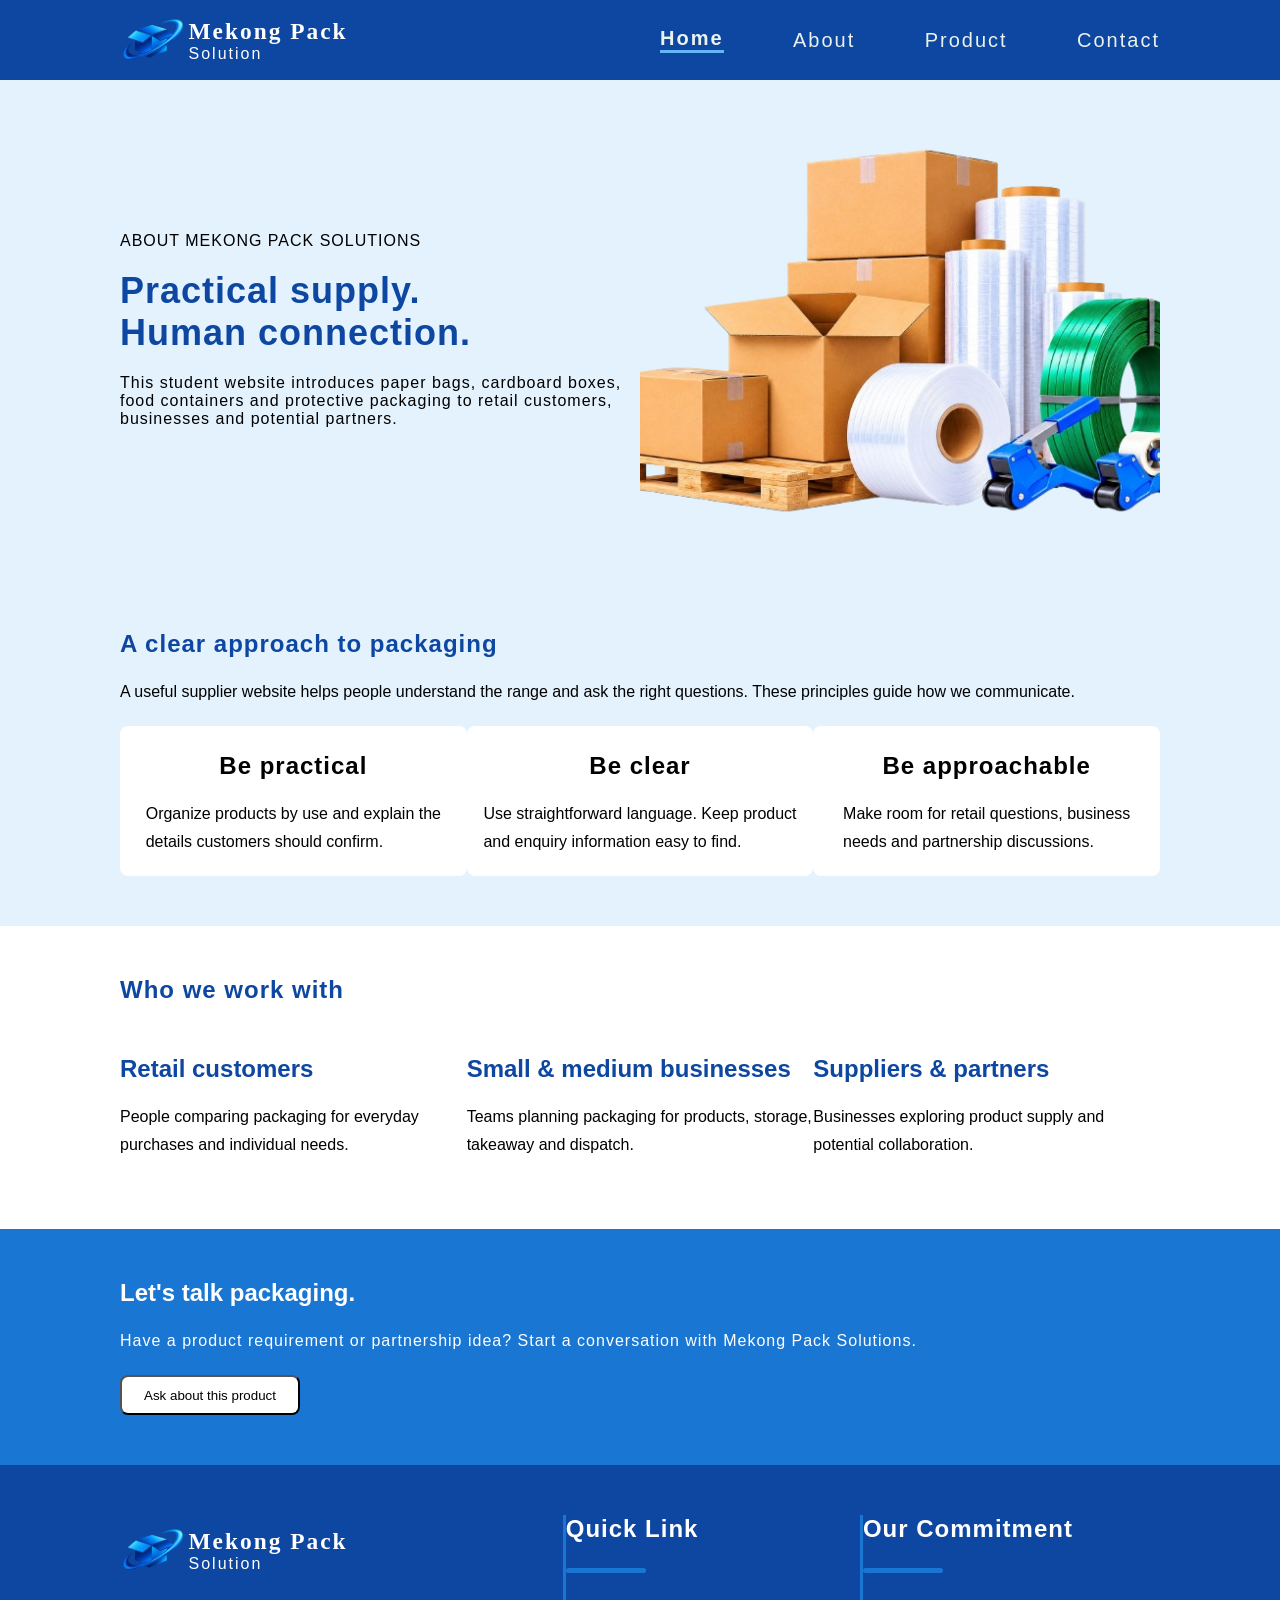
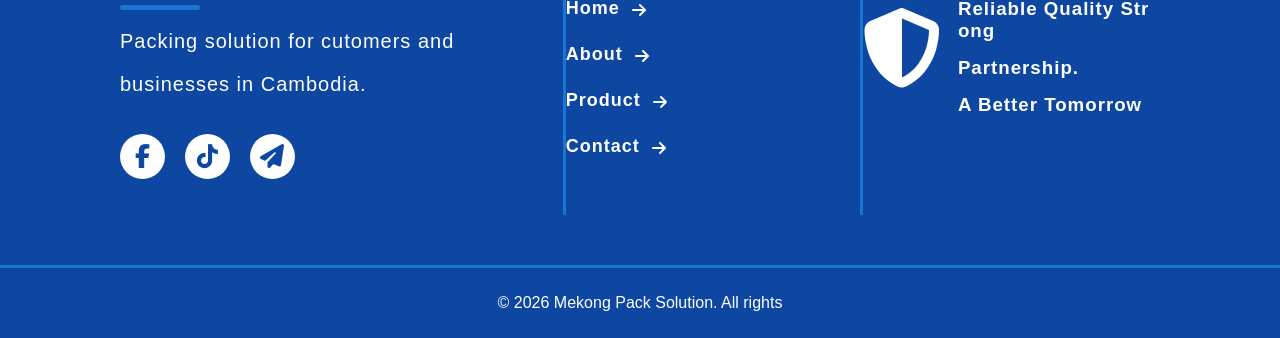
==== about.html @ fc3533df "add about.html and about.css" ====
<!DOCTYPE html>
<html lang="en">

<head>
    <meta charset="UTF-8">
    <meta name="viewport" content="width=device-width, initial-scale=1.0">
    <title>HOME</title>
    <link rel="stylesheet" href="about.css">
    <link rel="stylesheet" href="https://cdnjs.cloudflare.com/ajax/libs/font-awesome/6.5.0/css/all.min.css">
</head>

<body>

    <Header class="header">

        <div class="logo-text">

            <div class="box-logo"></div>

            <div class="box-text">

                <span class="Mekong-Pack">
                    <h3> Mekong Pack </h3>
                </span>
                <span> Solution </span>

            </div>

        </div>

        <div class="nav">

            <a href="" class="active"> Home </a>

            <a href=""> About </a>

            <a href=""> Product </a>

            <a href=""> Contact </a>

        </div>

    </Header>

    <Hero class="section-1">

        <div class="text-button">

            <div class="text-group">

                <span class="subtitle">

                    ABOUT MEKONG PACK SOLUTIONS

                </span>

                <span class="title">

                    <h2>
                        Practical supply.<br>Human connection.<br>

                    </h2>

                </span>

                <span class="subtitle">

                    This student website introduces paper bags, cardboard boxes, food containers and protective packaging to retail customers, businesses and potential partners.

                </span>

            </div>


        </div>

        <div class="Icon-box"> </div>

    </Hero>

    <section2 class="section-2">

        <div class="text-st3">

            <h2> A clear approach to packaging </h2>

        </div>

        <p> A useful supplier website helps people understand the range and ask the right questions. These principles guide how we communicate. </p>

        <div class="Three-Box">

            <div class="Box">

                <h2> Be practical </h2>

                <div class="text-inbox">

                    <p class="subtitle">

                        Organize products by use and explain the 

                    </p>

                    <p class="sutitle">

                        details customers should confirm.

                    </p>

                </div>

            </div>

            <div class="Box">

                <h2> Be clear </h2>

                <div class="text-inbox">

                    <p class="subtitle">

                        Use straightforward language. Keep product

                    </p>

                    <p class="sutitle">

                        and enquiry information easy to find.

                    </p>

                </div>

            </div>

            <div class="Box">

                <h2> Be approachable </h2>

                <div class="text-inbox">

                    <p class="subtitle">

                        Make room for retail questions, business

                    </p>

                    <p class="sutitle">

                        needs and partnership discussions.

                    </p>

                </div>

            </div>

        </div>

    </section2>

    <section4 class="section-4">

        <div class="text-st3">

            <h2> Who we work with</h2>

        </div>

        <div class="Three-Box">

            <div class="Box-st4">


                <h2 class="title"> Retail customers </h2>

                <div class="text-inbox">

                    <p class="subtitle">

                        People comparing packaging for everyday 

                    </p>

                    <p class="subtitle"> purchases and individual needs. </p>

                </div>

            </div>

            <div class="Box-st4">

                <h2 class="title"> Small & medium businesses</h2>

                <div class="text-inbox">

                    <p class="subtitle">

                        Teams planning packaging for products, storage,

                    </p>

                    <p class="subtitle">takeaway and dispatch.</p>

                </div>

            </div>

            <div class="Box-st4">

                <h2 class="title"> Suppliers & partners </h2>

                <div class="text-inbox">

                    <p class="subtitle">

                       Businesses exploring product supply and 

                    </p>

                    <p class="subtitle"> potential collaboration. </p>

                </div> 

            </div>

        </div>

    </section4>

    <section5 class="section-5">

        <h2 class="title-st5"> Let's talk packaging. </h2>

        <p class="subtitle-st5"> Have a product requirement or partnership idea? Start a conversation with Mekong Pack Solutions. </p>

         <a href="">

                    <button class="last-button">

                        <p> Ask about this product </p>

                    </button>
                
         </a>

    </section5>

    <footer class="footer"> 

        <div class="first-box"> 

            <div class="logo-text">

                <div class="box-logo"> </div>

                    <div class="box-text">

                        <span class="Mekong-Pack">

                            <h3> Mekong Pack </h3>

                        </span>
                        
                        <span> Solution </span>

                    </div>

            </div>

            <div class="line"></div>
            
            <p class="subtitle-ft"> Packing solution for cutomers and   </p>
            
            <p class="subtitle-ft"> businesses in Cambodia. </p>


           <div class="box-link">

            <a href="https://m.me/br.tina.413965" class="Icon-link" target="_blank">

                <i class="fa-brands fa-facebook-f"></i>

            </a>

            <a href="" class="Icon-link" target="_blank">

                <i class="fa-brands fa-tiktok"></i>

            </a>

            <a href="https://t.me/tina13122009" class="Icon-link" target="_blank">

                <i class="fa-solid fa-paper-plane"></i>

            </a>

           </div>

        </div>

        <div class="middle-box">

            <h2> Quick Link </h2>

            <div class="line"></div>

                <a href=""> 

                   <h3 class="text-ft"> Home <i class="fa-solid fa-arrow-right"></i> </h3>

                </a>

                <a href=""> 

                   <h3 class="text-ft"> About <i class="fa-solid fa-arrow-right"></i> </h3>

                </a>

                <a href=""> 

                   <h3 class="text-ft"> Product <i class="fa-solid fa-arrow-right"></i> </h3>

                </a>

                <a href=""> 

                   <h3 class="text-ft"> Contact <i class="fa-solid fa-arrow-right"></i> </h3>

                </a>

        </div>

        <div class="last-box">

            <h2 class="title-ft"> Our Commitment </h2>

            <div class="line"></div>

            <div class="last-icon-text">

                <i class="fa-solid fa-shield-halved"></i>

                <div class="ft-text-no">
                
                    <h3 class="text-ft-no"> Reliable Quality Strong  </h3>

                    <h3 class="text-ft-no"> Partnership. </h3>

                    <h3 class="text-ft-no"> A Better Tomorrow </h3>

                </div>

            </div>

        </div>

    </footer>

    <div class="last-st"> © 2026 Mekong Pack Solution. All rights</div>


</body>

</html>
---- about.css ----
*{
    margin: 0;
    padding: 0;
    box-sizing: border-box;
    gap: 0;
}
body {
    font-family: 'Inter', sans-serif;
}
.header{
    display: flex;
    width: 100%;
    height: 80px;
    background-color: #0D47A1;
    justify-content: space-between;
    align-items: center;
    padding: 0px 120px;
    position: fixed;
    z-index: 10000;
}

.logo-text{
    display: flex;
    width: 250px;
    height: 70px;
    gap: 5px;
}
.box-logo{
    width: 70px;
    height: 70px;
    background-image: url(/Images/Logo.png);
    background-position: center;
    background-repeat: no-repeat;
    background-size: contain;
}
.box-text{
    display: flex;
    width: 200px;
    height: 70px;
    color: white;
    flex-direction: column;
    justify-content: center;
    letter-spacing: 2px;
}
.Mekong-Pack {
    font-family: 'Poppins';
    font-size: 20px;
}
.nav{
    display: flex;
    width: 500px;
    height: 70px;
    gap:25px;
    font-family: 'Inter', sans-serif;
    font-size: 20px;
    justify-content: space-between;
    align-items: center;
    letter-spacing: 2px;
}
.nav a {
    text-decoration: none;
    color: #EAF2ED;
}
.nav a.active {
    border-bottom: 3px solid #64B5F6 !important;
    font-weight: bold;
}
.section-1 {
    display: flex;
    width: 100%;
    height: auto;
    padding: 130px 120px 50px;
    justify-content: space-between;
    align-items: center;
    background-color: #E3F2FD;
}
.text-button {
    display: flex;
    width: 600px;
    height: auto;
    flex-direction: column;
    gap: 25px;
}
.text-group{
    display: flex;
    width: auto;
    height: auto;
    flex-direction: column;
    gap: 20px;
    letter-spacing: 1px;
}
.subtitle {
    font-family: 'Inter', sans-serif;
    font-size: 16px;
    color: black;
}
.title {
    font-family: 'Poppins', sans-serif;
    font-size: 24px;
    color: #0D47A1;
}
.Button-group {
    display: flex;
    gap: 15px;
}

.Button-group button {
    width: 125px;
    height: 33px;
    border-radius: 4px;
    background: #ffffff;
    color: #31556f;
    font-family: "Inter", sans-serif;
    font-size: 9px;
    cursor: pointer;
}
.Button-group .active {
    background: #1976D2;
    border-color: #1976D2;
    color: #ffffff;
}
.Button-group button:hover {
    border-color: #E3F2FD;
    transform: translateY(-2px);
}
.Icon-box {
    width: 600px;
    height: 400px;
    background-image: url(/Images/Icon-of-binner.png);
    background-repeat: no-repeat;
    background-position: center;
    background-size: cover;
}
.section-2 {
    display: flex;
    width: 100%;
    height: auto;
    flex-direction: column;
    padding: 50px 120px;
    gap: 25px;
    background-color: #E3F2FD;
}
.text-st3 {
    display: flex;
    width: 600px;
    height: auto;
}
.text-st3 h2 {
    font-family: 'Poppins', sans-serif;
    font-size: 24px;
    letter-spacing: 1px;
    color: #0D47A1;
}
.Three-Box {
    display: flex;
    width: 100%;
    height: 150px;
    justify-content: space-between;
}
.Box {
    display: flex;
    width: 380px;
    height: 100%;
    border-radius: 8px;
    background-color: white;
    flex-direction: column;
    gap: 25px;
    justify-content: center;
    align-items: center;
}
.Box:hover {
    transform: translateY(1.8px);
}
.Box h2 {
    font-family: 'Poppins', sans-serif;
    font-size: 24px;
    letter-spacing: 1px;
}
.text-inbox {
    display: flex;
    gap: 10px;
    flex-direction: column;
}

.section-4 {
    display: flex;
    width: 100%;
    height: auto;
    flex-direction: column;
    padding: 50px 120px;
    gap: 25px;
}
.Box-st4 {
    display: flex;
    width: 380px;
    height: 100%;
    border-radius: 8px;
    flex-direction: column;
    gap: 25px;
    justify-content: center;
}

.section-5 {
    display: flex;
    width: 100%;
    height: auto;
    flex-direction: column;
    padding: 50px 120px;
    gap: 25px;
    background-color: #1976D2;
    color: white;
}
.title-st5 {
    font-family: 'Poppins', sans-serif;
    font-size: 24px;
    color: white;
}
.subtitle-st5 {
    color: white;
    letter-spacing: 1px;
    font-family: 'Inter', sans-serif;
    font-size: 16px;
}
.last-button {
    display: flex;
    width: 180px;
    height: 40px;
    justify-content: center;
    align-items: center;
    color: black;
    background-color: white;
    border-radius: 8px;
}
.last-button:hover {
    transform: translateY(1.8px);
}
.footer {
    display: flex;
    width: 100%;
    height: auto;
    padding: 50px 120px;
    justify-content: space-between;
    align-items: center;
    background-color: #0D47A1;
    border-bottom: 3px solid #1976D2;
}
.first-box {
    display: flex;
    width: 450px;
    height: 300px;
    border-right: 3px solid #1976D2;
    flex-direction: column;
    gap: 20px;
    letter-spacing: 1px;
}
.line {
    width: 80px;
    height: 5px;
    background-color: #1976D2;
    border-radius: 3px;
    flex-shrink: 0;
}
.subtitle-ft  {
    color: white;
    letter-spacing: 1px;
    font-family: 'Inter', sans-serif;
    font-size: 20px;
}
.box-link {
    display: flex;
    width: 100%;
    height: 80px;
    gap: 20px;
    align-items: center;
}
.Icon-link {
  display: flex;
  width: 45px;
  height: 45px;
  background-color: #ffffff;
  border-radius: 50%;
  justify-content: center;
  align-items: center;
  font-size: 24px;
  color: #0D47A1;
  text-decoration: none;
}
.Icon-link:hover {
    transform:  translateY(1.7px);
    color: #376cbd;
}
.middle-box {
    display: flex;
    width: 300px;
    height: 300px;
    border-right: 3px solid #1976D2;
    flex-direction: column;
    color: white;
    gap: 25px;
    letter-spacing: 1px;
}
.title-ft {
    font-family: 'Poppins', sans-serif;
    font-size: 24px;
    color: white;
    letter-spacing: 1px;
}
a {
    text-decoration: none;
}
.text-ft {
    display: flex;
    align-items: center;
    font-family: 'Poppins', sans-serif;
    font-size: 18px;
    color: white;
    letter-spacing: 1px;
    gap: 12px;
}
.text-ft i {
    display: flex;
    align-items: center;
    margin-top: 3px;
    font-size: 16px;
}
.text-ft:hover {
    transform: translateY(1.7px);
}
.last-box {
    display: flex;
    width: 300px;
    height: 300px;
    flex-direction: column;
    color: white;
    gap: 25px;
    letter-spacing: 1px;
}
.last-icon-text {
    display: flex;
    width: 100%;
    height: 150px;
    justify-content: space-between;
    gap: 15px;
}
.last-icon-text i {
    display: flex;
    width: 80px;
    height: 100px;
    justify-content: center;
    align-items: center;
    font-size: 80px;
}
.ft-text-no {
    display: flex;
    width: 80%;
    height: 100%;
    flex-direction: column;
    word-break: break-all;
    letter-spacing: 1px;
    gap: 15px;
    font-family: 'Poppins', sans-serif;
}
.last-st {
    display: flex;
    width: 100%;
    height: 70px;
    background-color: #0D47A1;
    justify-content: center;
    align-items: center;
    color: white;
    font-family: 'Inter', sans-serif;
    font-size: 16px;
}
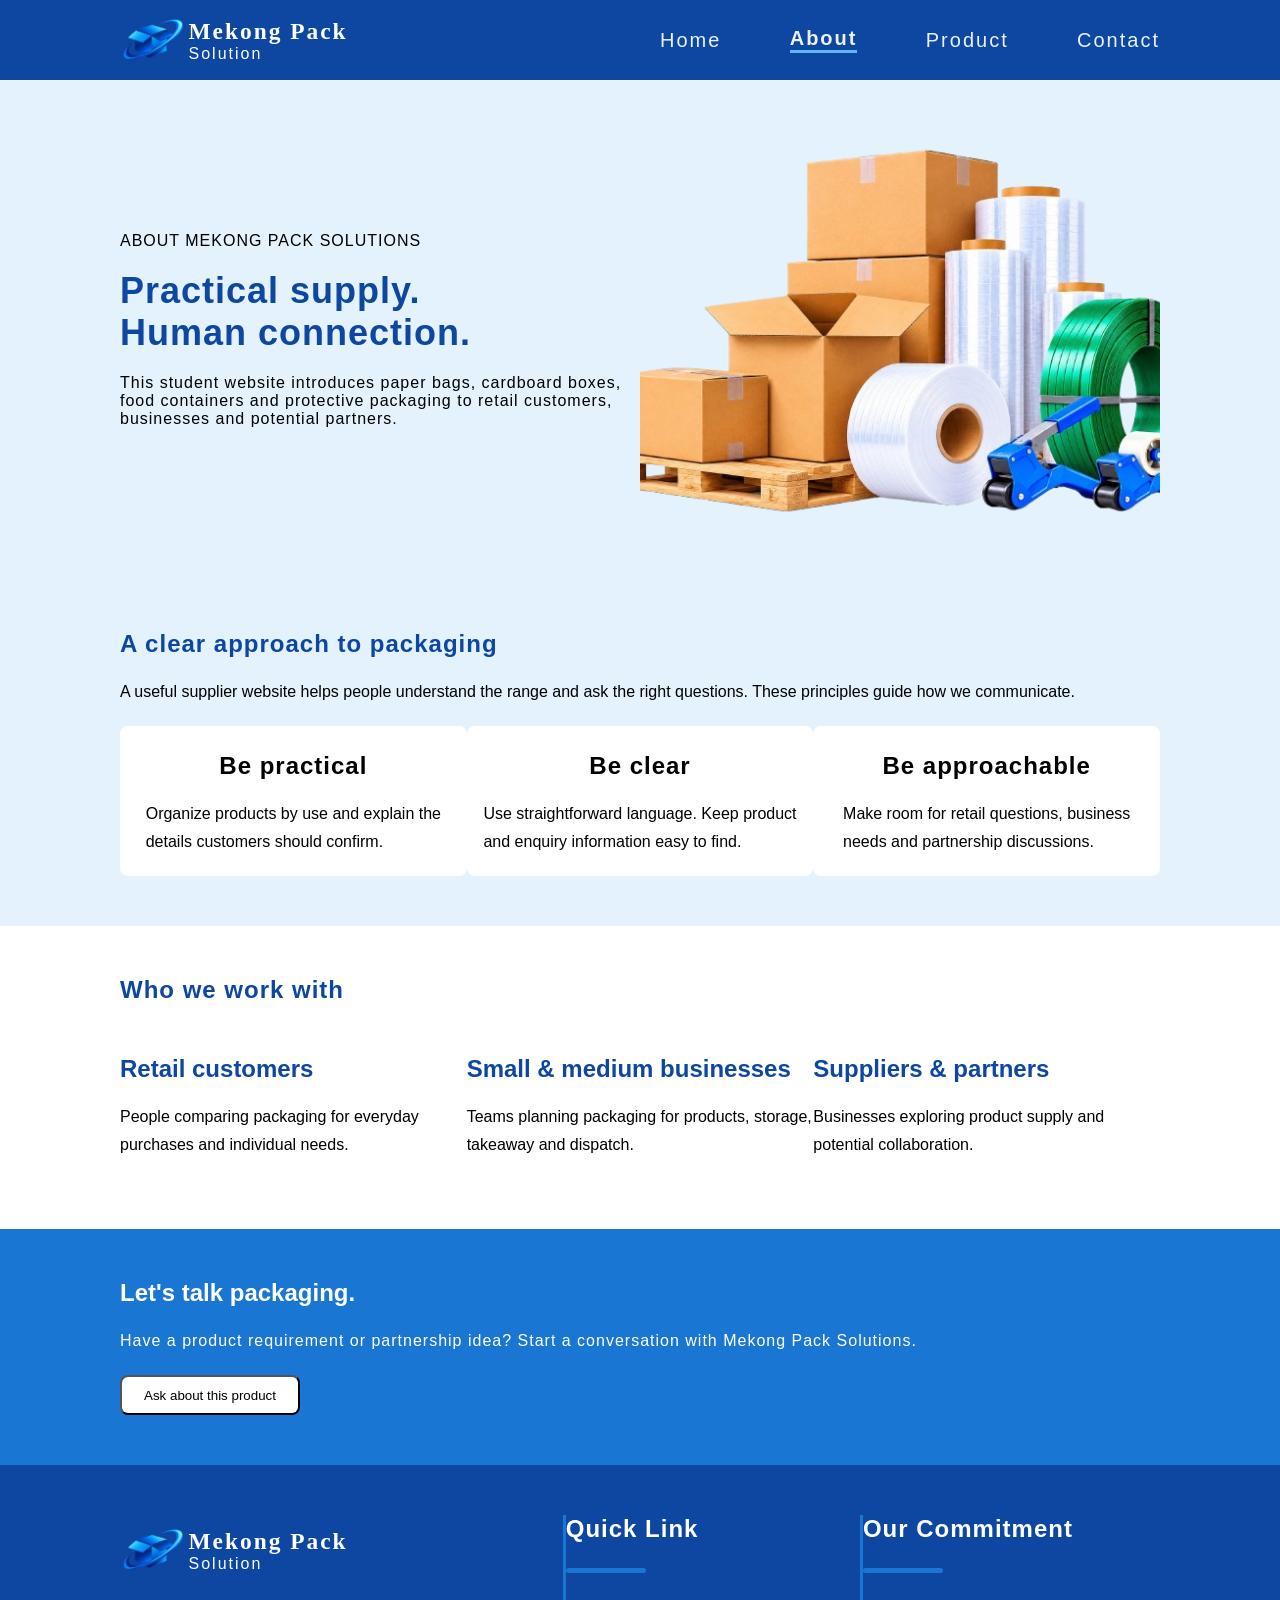
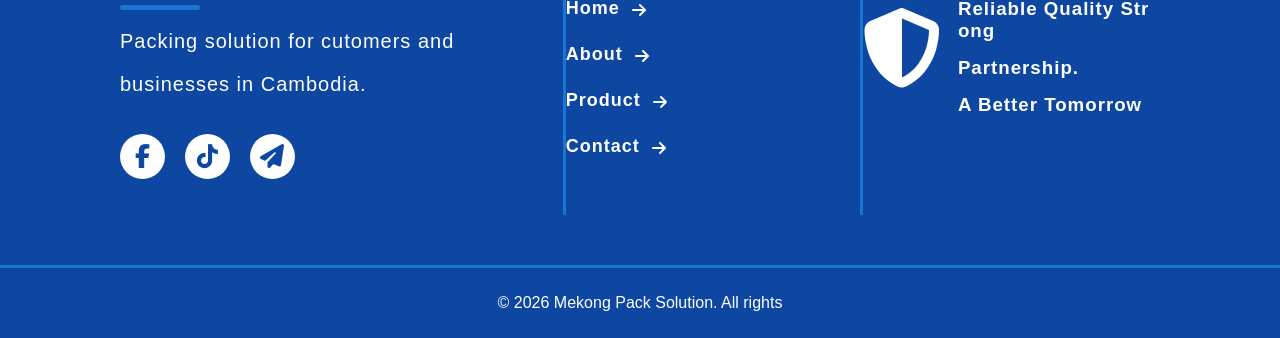
==== commit bbb3cb41: "Update project files" ====
--- a/about.html
+++ b/about.html
@@ -30,13 +30,13 @@
 
         <div class="nav">
 
-            <a href="" class="active"> Home </a>
-
-            <a href=""> About </a>
-
-            <a href=""> Product </a>
-
-            <a href=""> Contact </a>
+            <a href="index.html" > Home </a>
+
+            <a href="about.html" class="active"> About </a>
+
+            <a href="product.html"> Product </a>
+
+            <a href="contact.html"> Contact </a>
 
         </div>
 
@@ -235,7 +235,7 @@
 
         <p class="subtitle-st5"> Have a product requirement or partnership idea? Start a conversation with Mekong Pack Solutions. </p>
 
-         <a href="">
+         <a href="contact.html">
 
                     <button class="last-button">
 
@@ -306,25 +306,25 @@
 
             <div class="line"></div>
 
-                <a href=""> 
+                <a href="index.html"> 
 
                    <h3 class="text-ft"> Home <i class="fa-solid fa-arrow-right"></i> </h3>
 
                 </a>
 
-                <a href=""> 
+                <a href="about.html"> 
 
                    <h3 class="text-ft"> About <i class="fa-solid fa-arrow-right"></i> </h3>
 
                 </a>
 
-                <a href=""> 
+                <a href="product.html"> 
 
                    <h3 class="text-ft"> Product <i class="fa-solid fa-arrow-right"></i> </h3>
 
                 </a>
 
-                <a href=""> 
+                <a href="contact.html"> 
 
                    <h3 class="text-ft"> Contact <i class="fa-solid fa-arrow-right"></i> </h3>
 
--- a/about.css
+++ b/about.css
@@ -1,13 +1,19 @@
-*{
+* {
     margin: 0;
     padding: 0;
     box-sizing: border-box;
     gap: 0;
 }
+
 body {
     font-family: 'Inter', sans-serif;
 }
-.header{
+
+a {
+    text-decoration: none;
+}
+
+.header {
     display: flex;
     width: 100%;
     height: 80px;
@@ -15,17 +21,19 @@
     justify-content: space-between;
     align-items: center;
     padding: 0px 120px;
-    position: fixed;
-    z-index: 10000;
-}
-
-.logo-text{
+    position: sticky;
+    z-index: 9999;
+    top: 0;
+}
+
+.logo-text {
     display: flex;
     width: 250px;
     height: 70px;
     gap: 5px;
 }
-.box-logo{
+
+.box-logo {
     width: 70px;
     height: 70px;
     background-image: url(/Images/Logo.png);
@@ -33,7 +41,8 @@
     background-repeat: no-repeat;
     background-size: contain;
 }
-.box-text{
+
+.box-text {
     display: flex;
     width: 200px;
     height: 70px;
@@ -42,38 +51,44 @@
     justify-content: center;
     letter-spacing: 2px;
 }
+
 .Mekong-Pack {
     font-family: 'Poppins';
     font-size: 20px;
 }
-.nav{
+
+.nav {
     display: flex;
     width: 500px;
     height: 70px;
-    gap:25px;
+    gap: 25px;
     font-family: 'Inter', sans-serif;
     font-size: 20px;
     justify-content: space-between;
     align-items: center;
     letter-spacing: 2px;
 }
+
 .nav a {
     text-decoration: none;
     color: #EAF2ED;
 }
+
 .nav a.active {
     border-bottom: 3px solid #64B5F6 !important;
     font-weight: bold;
 }
+
 .section-1 {
     display: flex;
     width: 100%;
     height: auto;
-    padding: 130px 120px 50px;
+    padding: 50px 120px;
     justify-content: space-between;
     align-items: center;
     background-color: #E3F2FD;
 }
+
 .text-button {
     display: flex;
     width: 600px;
@@ -81,7 +96,8 @@
     flex-direction: column;
     gap: 25px;
 }
-.text-group{
+
+.text-group {
     display: flex;
     width: auto;
     height: auto;
@@ -89,16 +105,19 @@
     gap: 20px;
     letter-spacing: 1px;
 }
+
 .subtitle {
     font-family: 'Inter', sans-serif;
     font-size: 16px;
     color: black;
 }
+
 .title {
     font-family: 'Poppins', sans-serif;
     font-size: 24px;
     color: #0D47A1;
 }
+
 .Button-group {
     display: flex;
     gap: 15px;
@@ -114,15 +133,18 @@
     font-size: 9px;
     cursor: pointer;
 }
+
 .Button-group .active {
     background: #1976D2;
     border-color: #1976D2;
     color: #ffffff;
 }
+
 .Button-group button:hover {
     border-color: #E3F2FD;
     transform: translateY(-2px);
 }
+
 .Icon-box {
     width: 600px;
     height: 400px;
@@ -131,6 +153,7 @@
     background-position: center;
     background-size: cover;
 }
+
 .section-2 {
     display: flex;
     width: 100%;
@@ -140,23 +163,27 @@
     gap: 25px;
     background-color: #E3F2FD;
 }
+
 .text-st3 {
     display: flex;
     width: 600px;
     height: auto;
 }
+
 .text-st3 h2 {
     font-family: 'Poppins', sans-serif;
     font-size: 24px;
     letter-spacing: 1px;
     color: #0D47A1;
 }
+
 .Three-Box {
     display: flex;
     width: 100%;
     height: 150px;
     justify-content: space-between;
 }
+
 .Box {
     display: flex;
     width: 380px;
@@ -168,14 +195,17 @@
     justify-content: center;
     align-items: center;
 }
+
 .Box:hover {
     transform: translateY(1.8px);
 }
+
 .Box h2 {
     font-family: 'Poppins', sans-serif;
     font-size: 24px;
     letter-spacing: 1px;
 }
+
 .text-inbox {
     display: flex;
     gap: 10px;
@@ -190,6 +220,7 @@
     padding: 50px 120px;
     gap: 25px;
 }
+
 .Box-st4 {
     display: flex;
     width: 380px;
@@ -210,17 +241,20 @@
     background-color: #1976D2;
     color: white;
 }
+
 .title-st5 {
     font-family: 'Poppins', sans-serif;
     font-size: 24px;
     color: white;
 }
+
 .subtitle-st5 {
     color: white;
     letter-spacing: 1px;
     font-family: 'Inter', sans-serif;
     font-size: 16px;
 }
+
 .last-button {
     display: flex;
     width: 180px;
@@ -231,9 +265,11 @@
     background-color: white;
     border-radius: 8px;
 }
+
 .last-button:hover {
     transform: translateY(1.8px);
 }
+
 .footer {
     display: flex;
     width: 100%;
@@ -244,6 +280,7 @@
     background-color: #0D47A1;
     border-bottom: 3px solid #1976D2;
 }
+
 .first-box {
     display: flex;
     width: 450px;
@@ -253,6 +290,7 @@
     gap: 20px;
     letter-spacing: 1px;
 }
+
 .line {
     width: 80px;
     height: 5px;
@@ -260,12 +298,14 @@
     border-radius: 3px;
     flex-shrink: 0;
 }
-.subtitle-ft  {
+
+.subtitle-ft {
     color: white;
     letter-spacing: 1px;
     font-family: 'Inter', sans-serif;
     font-size: 20px;
 }
+
 .box-link {
     display: flex;
     width: 100%;
@@ -273,22 +313,25 @@
     gap: 20px;
     align-items: center;
 }
+
 .Icon-link {
-  display: flex;
-  width: 45px;
-  height: 45px;
-  background-color: #ffffff;
-  border-radius: 50%;
-  justify-content: center;
-  align-items: center;
-  font-size: 24px;
-  color: #0D47A1;
-  text-decoration: none;
-}
+    display: flex;
+    width: 45px;
+    height: 45px;
+    background-color: #ffffff;
+    border-radius: 50%;
+    justify-content: center;
+    align-items: center;
+    font-size: 24px;
+    color: #0D47A1;
+    text-decoration: none;
+}
+
 .Icon-link:hover {
-    transform:  translateY(1.7px);
+    transform: translateY(1.7px);
     color: #376cbd;
 }
+
 .middle-box {
     display: flex;
     width: 300px;
@@ -299,15 +342,14 @@
     gap: 25px;
     letter-spacing: 1px;
 }
+
 .title-ft {
     font-family: 'Poppins', sans-serif;
     font-size: 24px;
     color: white;
     letter-spacing: 1px;
 }
-a {
-    text-decoration: none;
-}
+
 .text-ft {
     display: flex;
     align-items: center;
@@ -317,15 +359,18 @@
     letter-spacing: 1px;
     gap: 12px;
 }
+
 .text-ft i {
     display: flex;
     align-items: center;
     margin-top: 3px;
     font-size: 16px;
 }
+
 .text-ft:hover {
     transform: translateY(1.7px);
 }
+
 .last-box {
     display: flex;
     width: 300px;
@@ -335,6 +380,7 @@
     gap: 25px;
     letter-spacing: 1px;
 }
+
 .last-icon-text {
     display: flex;
     width: 100%;
@@ -342,6 +388,7 @@
     justify-content: space-between;
     gap: 15px;
 }
+
 .last-icon-text i {
     display: flex;
     width: 80px;
@@ -350,6 +397,7 @@
     align-items: center;
     font-size: 80px;
 }
+
 .ft-text-no {
     display: flex;
     width: 80%;
@@ -360,6 +408,7 @@
     gap: 15px;
     font-family: 'Poppins', sans-serif;
 }
+
 .last-st {
     display: flex;
     width: 100%;
@@ -370,4 +419,157 @@
     color: white;
     font-family: 'Inter', sans-serif;
     font-size: 16px;
-}+}
+
+@media screen and (max-width: 1200px) {
+    .header,
+    .section-1,
+    .section-2,
+    .section-4,
+    .section-5,
+    .footer {
+        padding-left: 40px;
+        padding-right: 40px;
+    }
+
+    .text-st3,
+    .text-button,
+    .Icon-box {
+        width: 100%;
+        max-width: 100%;
+    }
+
+    .Three-Box {
+        flex-wrap: wrap;
+        height: auto;
+        gap: 20px;
+    }
+
+    .Box,
+    .Box-st4 {
+        width: 100%;
+        height: auto;
+        padding: 25px 20px;
+    }
+
+    .footer {
+        flex-wrap: wrap;
+        gap: 40px;
+        align-items: flex-start;
+    }
+
+    .first-box,
+    .middle-box,
+    .last-box {
+        width: 100%;
+        height: auto;
+        border-right: none;
+        border-bottom: 2px solid #1976D2;
+        padding-bottom: 25px;
+    }
+
+    .last-box {
+        border-bottom: none;
+        padding-bottom: 0;
+    }
+}
+
+@media screen and (max-width: 768px) {
+    .header {
+        height: auto;
+        flex-direction: column;
+        padding: 15px 20px;
+        gap: 10px;
+    }
+
+    .logo-text,
+    .box-text {
+        width: auto;
+        height: auto;
+        align-items: center;
+    }
+
+    .box-logo {
+        width: 50px;
+        height: 50px;
+    }
+
+    .Mekong-Pack {
+        font-size: 18px;
+    }
+
+    .nav {
+        width: 100%;
+        height: auto;
+        justify-content: center;
+        flex-wrap: wrap;
+        gap: 16px;
+        font-size: 16px;
+        letter-spacing: 1px;
+    }
+
+    .section-1,
+    .section-2,
+    .section-4,
+    .section-5,
+    .footer {
+        padding: 35px 20px;
+    }
+
+    .section-1 {
+        flex-direction: column;
+        gap: 30px;
+    }
+
+    .title,
+    .Box h2,
+    .title-ft {
+        font-size: 20px;
+    }
+
+    .subtitle {
+        font-size: 15px;
+    }
+
+    .Button-group {
+        flex-wrap: wrap;
+    }
+
+    .Button-group button {
+        width: 140px;
+        height: 40px;
+        font-size: 12px;
+    }
+
+    .Icon-box {
+        width: 100%;
+        height: 250px;
+    }
+
+    .Box {
+        align-items: flex-start;
+        text-align: left;
+    }
+
+    .subtitle-ft {
+        font-size: 16px;
+    }
+
+    .last-icon-text {
+        height: auto;
+        align-items: center;
+    }
+
+    .last-icon-text i {
+        width: 50px;
+        height: auto;
+        font-size: 45px;
+    }
+
+    .last-st {
+        padding: 15px 20px;
+        height: auto;
+        text-align: center;
+        font-size: 14px;
+    }
+}
